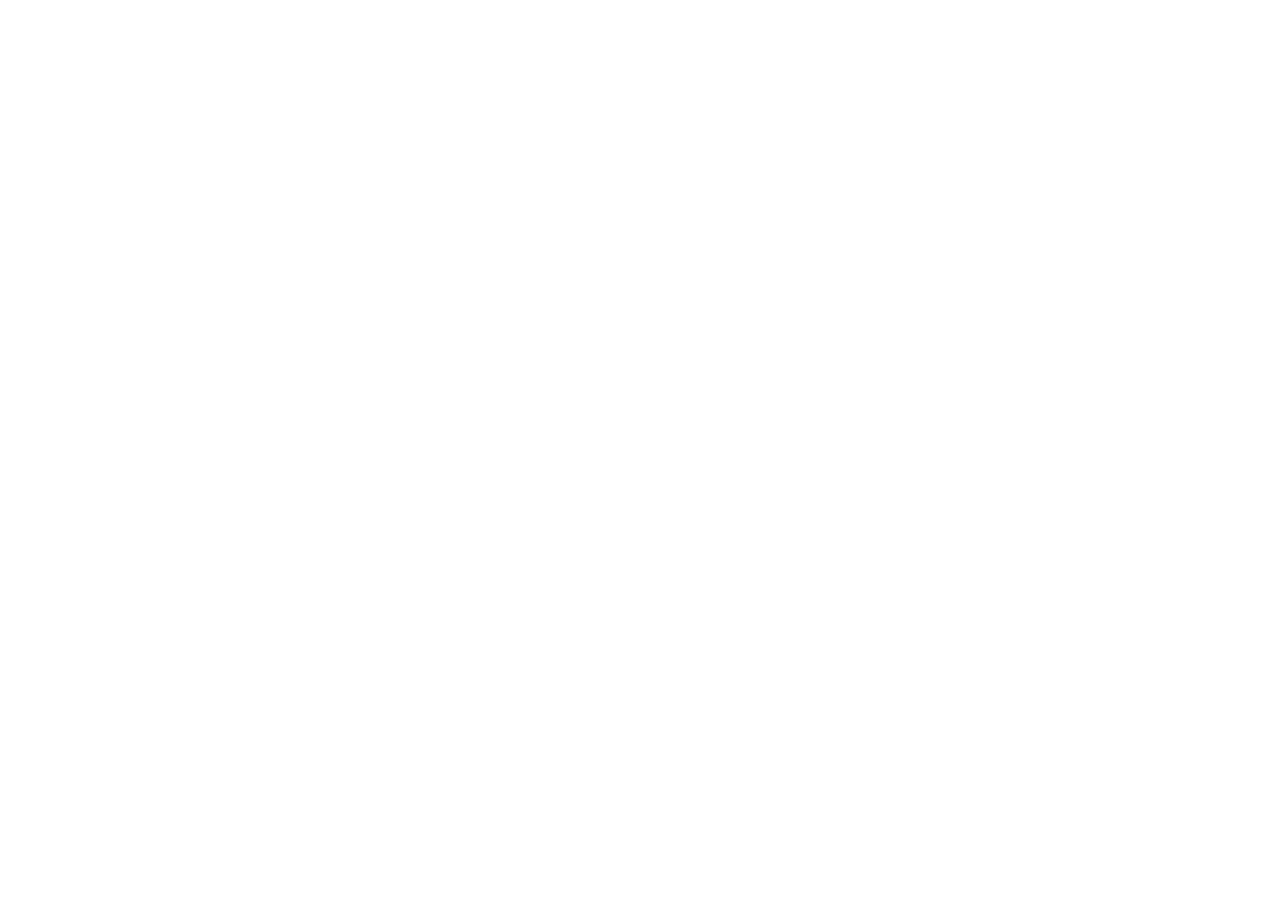
==== widget/index.html @ 1e509544 "时钟app" ====
<!DOCTYPE html>
<html>
<head>
	<title>clock</title>
</head>
<body>
	<p id="demo"></p>
<script>
var myVar=setInterval(function(){myTimer()},1000);
function myTimer(){
	var d=new Date();
	var t=d.toLocaleTimeString();
	document.getElementById("demo").innerHTML=t;
}
function myStopFunction(){
	clearInterval(myVar);
}
</script>

</body>
</html>
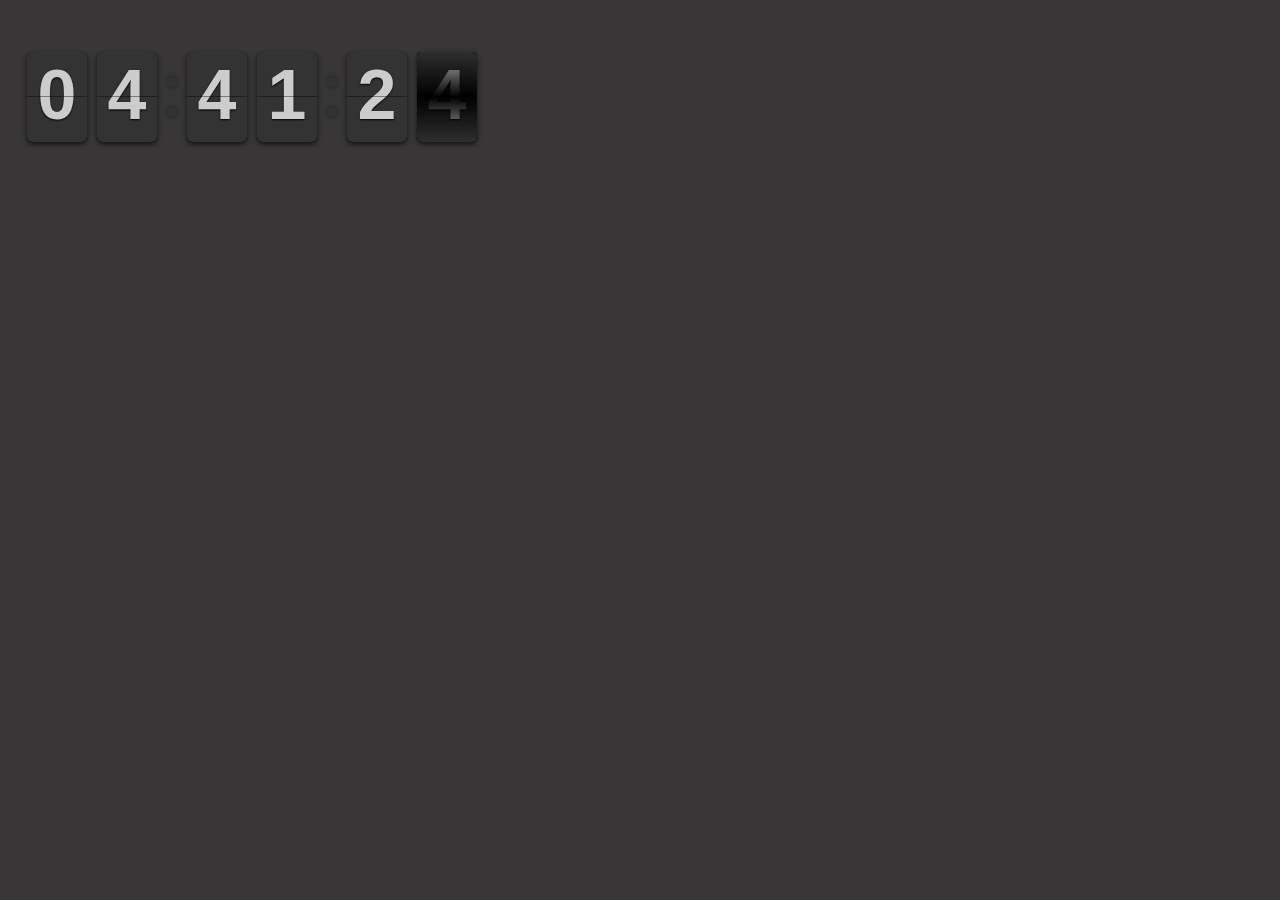
==== commit b6ff2d77: "first commit" ====
--- a/widget/index.html
+++ b/widget/index.html
@@ -1,21 +1,32 @@
-<!DOCTYPE html>
-<html>
+<!doctype html>
+<html lang="zh">
 <head>
-	<title>clock</title>
+	<meta charset="UTF-8">
+	<meta http-equiv="X-UA-Compatible" content="IE=edge,chrome=1"> 
+	<meta name="viewport" content="width=device-width, initial-scale=1.0">
+	<title>时钟</title>
+	<link rel="stylesheet" type="text/css" href="css/normalize.css" />
+	<link rel="stylesheet" type="text/css" href="css/default.css">
+	<link rel="stylesheet" href="compiled/flipclock.css">
+
+	<script src="jquery.min.js"></script>
+
+	<script src="compiled/flipclock.js"></script>
 </head>
 <body>
-	<p id="demo"></p>
-<script>
-var myVar=setInterval(function(){myTimer()},1000);
-function myTimer(){
-	var d=new Date();
-	var t=d.toLocaleTimeString();
-	document.getElementById("demo").innerHTML=t;
-}
-function myStopFunction(){
-	clearInterval(myVar);
-}
-</script>
-
+	<div class="htmleaf-content">
+		<div class="clock" style="margin:2em;"></div>
+	</div>
+	
+	
+	<script type="text/javascript">
+		var clock;
+			
+			$(document).ready(function() {
+				clock = $('.clock').FlipClock({
+					clockFace: 'TwentyFourHourClock'
+				});
+			});
+	</script>
 </body>
 </html>--- a/widget/css/default.css
+++ b/widget/css/default.css
@@ -0,0 +1,247 @@
+@font-face {
+	font-family: 'icomoon';
+	src:url('../fonts/icomoon.eot?rretjt');
+	src:url('../fonts/icomoon.eot?#iefixrretjt') format('embedded-opentype'),
+		url('../fonts/icomoon.woff?rretjt') format('woff'),
+		url('../fonts/icomoon.ttf?rretjt') format('truetype'),
+		url('../fonts/icomoon.svg?rretjt#icomoon') format('svg');
+	font-weight: normal;
+	font-style: normal;
+}
+
+[class^="icon-"], [class*=" icon-"] {
+	font-family: 'icomoon';
+	speak: none;
+	font-style: normal;
+	font-weight: normal;
+	font-variant: normal;
+	text-transform: none;
+	line-height: 1;
+
+	/* Better Font Rendering =========== */
+	-webkit-font-smoothing: antialiased;
+	-moz-osx-font-smoothing: grayscale;
+}
+
+body, html { font-size: 100%; 	padding: 0; margin: 0;}
+
+/* Reset */
+*,
+*:after,
+*:before {
+	-webkit-box-sizing: border-box;
+	-moz-box-sizing: border-box;
+	box-sizing: border-box;
+}
+
+/* Clearfix hack by Nicolas Gallagher: http://nicolasgallagher.com/micro-clearfix-hack/ */
+.clearfix:before,
+.clearfix:after {
+	content: " ";
+	display: table;
+}
+
+.clearfix:after {
+	clear: both;
+}
+
+body{
+	background: #383636;
+	color: #404d5b;
+	font-weight: 500;
+	font-size: 1.05em;
+	font-family: "Segoe UI", "Lucida Grande", Helvetica, Arial, "Microsoft YaHei", FreeSans, Arimo, "Droid Sans", "wenquanyi micro hei", "Hiragino Sans GB", "Hiragino Sans GB W3", "FontAwesome", sans-serif;
+}
+a{color: #2fa0ec;text-decoration: none;outline: none;}
+a:hover,a:focus{color:#74777b;}
+
+.htmleaf-container{
+	margin: 0 auto;
+	text-align: center;
+	overflow: hidden;
+}
+.htmleaf-content {
+	margin: 0 auto;
+	font-size: 150%;
+	padding: 1em 0;
+}
+
+.htmleaf-content h2 {
+	margin: 0 0 2em;
+	opacity: 0.1;
+}
+
+.htmleaf-content p {
+	margin: 1em 0;
+	padding: 5em 0 0 0;
+	font-size: 0.65em;
+}
+.bgcolor-1 { background: #f0efee; }
+.bgcolor-2 { background: #f9f9f9; }
+.bgcolor-3 { background: #e8e8e8; }/*light grey*/
+.bgcolor-4 { background: #2f3238; color: #fff; }/*Dark grey*/
+.bgcolor-5 { background: #df6659; color: #521e18; }/*pink1*/
+.bgcolor-6 { background: #2fa8ec; }/*sky blue*/
+.bgcolor-7 { background: #d0d6d6; }/*White tea*/
+.bgcolor-8 { background: #3d4444; color: #fff; }/*Dark grey2*/
+.bgcolor-9 { background: #ef3f52; color: #fff;}/*pink2*/
+.bgcolor-10{ background: #64448f; color: #fff;}/*Violet*/
+.bgcolor-11{ background: #3755ad; color: #fff;}/*dark blue*/
+.bgcolor-12{ background: #3498DB; color: #fff;}/*light blue*/
+/* Header */
+.htmleaf-header{
+	padding: 1em 190px 1em;
+	letter-spacing: -1px;
+	text-align: center;
+}
+.htmleaf-header h1 {
+	font-weight: 600;
+	font-size: 2em;
+	line-height: 1;
+	margin-bottom: 0;
+	font-family: "Segoe UI", "Lucida Grande", Helvetica, Arial, "Microsoft YaHei", FreeSans, Arimo, "Droid Sans", "wenquanyi micro hei", "Hiragino Sans GB", "Hiragino Sans GB W3", "FontAwesome", sans-serif;
+}
+.htmleaf-header h1 span {
+	font-family: "Segoe UI", "Lucida Grande", Helvetica, Arial, "Microsoft YaHei", FreeSans, Arimo, "Droid Sans", "wenquanyi micro hei", "Hiragino Sans GB", "Hiragino Sans GB W3", "FontAwesome", sans-serif;
+	display: block;
+	font-size: 60%;
+	font-weight: 400;
+	padding: 0.8em 0 0.5em 0;
+	color: #c3c8cd;
+}
+/*nav*/
+.htmleaf-demo a{color: #1d7db1;text-decoration: none;}
+.htmleaf-demo{width: 100%;padding-bottom: 1.2em;}
+.htmleaf-demo a{display: inline-block;margin: 0.5em;padding: 0.6em 1em;border: 3px solid #1d7db1;font-weight: 700;}
+.htmleaf-demo a:hover{opacity: 0.6;}
+.htmleaf-demo a.current{background:#1d7db1;color: #fff; }
+/* Top Navigation Style */
+.htmleaf-links {
+	position: relative;
+	display: inline-block;
+	white-space: nowrap;
+	font-size: 1.5em;
+	text-align: center;
+}
+
+.htmleaf-links::after {
+	position: absolute;
+	top: 0;
+	left: 50%;
+	margin-left: -1px;
+	width: 2px;
+	height: 100%;
+	background: #dbdbdb;
+	content: '';
+	-webkit-transform: rotate3d(0,0,1,22.5deg);
+	transform: rotate3d(0,0,1,22.5deg);
+}
+
+.htmleaf-icon {
+	display: inline-block;
+	margin: 0.5em;
+	padding: 0em 0;
+	width: 1.5em;
+	text-decoration: none;
+}
+
+.htmleaf-icon span {
+	display: none;
+}
+
+.htmleaf-icon:before {
+	margin: 0 5px;
+	text-transform: none;
+	font-weight: normal;
+	font-style: normal;
+	font-variant: normal;
+	font-family: 'icomoon';
+	line-height: 1;
+	speak: none;
+	-webkit-font-smoothing: antialiased;
+}
+/* footer */
+.htmleaf-footer{width: 100%;padding-top: 10px;}
+.htmleaf-small{font-size: 0.8em;}
+.center{text-align: center;}
+/****/
+.related {
+	color: #fff;
+	background: #333;
+	text-align: center;
+	font-size: 1.25em;
+	padding: 0.5em 0;
+	overflow: hidden;
+}
+
+.related > a {
+	vertical-align: top;
+	width: calc(100% - 20px);
+	max-width: 340px;
+	display: inline-block;
+	text-align: center;
+	margin: 20px 10px;
+	padding: 25px;
+	font-family: "Segoe UI", "Lucida Grande", Helvetica, Arial, "Microsoft YaHei", FreeSans, Arimo, "Droid Sans", "wenquanyi micro hei", "Hiragino Sans GB", "Hiragino Sans GB W3", "FontAwesome", sans-serif;
+}
+.related a {
+	display: inline-block;
+	text-align: left;
+	margin: 20px auto;
+	padding: 10px 20px;
+	opacity: 0.8;
+	-webkit-transition: opacity 0.3s;
+	transition: opacity 0.3s;
+	-webkit-backface-visibility: hidden;
+}
+
+.related a:hover,
+.related a:active {
+	opacity: 1;
+}
+
+.related a img {
+	max-width: 100%;
+	opacity: 0.8;
+	border-radius: 4px;
+}
+.related a:hover img,
+.related a:active img {
+	opacity: 1;
+}
+.related h3{font-family: "Microsoft YaHei", sans-serif;}
+.related a h3 {
+	font-weight: 300;
+	margin-top: 0.15em;
+	color: #fff;
+}
+/* icomoon */
+.icon-htmleaf-home-outline:before {
+	content: "\e5000";
+}
+
+.icon-htmleaf-arrow-forward-outline:before {
+	content: "\e5001";
+}
+
+@media screen and (max-width: 50em) {
+	.htmleaf-header {
+		padding: 3em 10% 4em;
+	}
+	.htmleaf-header h1 {
+        font-size:2em;
+    }
+}
+
+
+@media screen and (max-width: 40em) {
+	.htmleaf-header h1 {
+		font-size: 1.5em;
+	}
+}
+
+@media screen and (max-width: 30em) {
+    .htmleaf-header h1 {
+        font-size:1.2em;
+    }
+}--- a/widget/compiled/flipclock.css
+++ b/widget/compiled/flipclock.css
@@ -0,0 +1,430 @@
+/* Get the bourbon mixin from http://bourbon.io */
+/* Reset */
+.flip-clock-wrapper * {
+    -webkit-box-sizing: border-box;
+    -moz-box-sizing: border-box;
+    -ms-box-sizing: border-box;
+    -o-box-sizing: border-box;
+    box-sizing: border-box;
+    -webkit-backface-visibility: hidden;
+    -moz-backface-visibility: hidden;
+    -ms-backface-visibility: hidden;
+    -o-backface-visibility: hidden;
+    backface-visibility: hidden;
+}
+
+.flip-clock-wrapper a {
+  cursor: pointer;
+  text-decoration: none;
+  color: #ccc; }
+
+.flip-clock-wrapper a:hover {
+  color: #fff; }
+
+.flip-clock-wrapper ul {
+  list-style: none; }
+
+.flip-clock-wrapper.clearfix:before,
+.flip-clock-wrapper.clearfix:after {
+  content: " ";
+  display: table; }
+
+.flip-clock-wrapper.clearfix:after {
+  clear: both; }
+
+.flip-clock-wrapper.clearfix {
+  *zoom: 1; }
+
+/* Main */
+.flip-clock-wrapper {
+  font: normal 11px "Helvetica Neue", Helvetica, sans-serif;
+  -webkit-user-select: none; }
+
+.flip-clock-meridium {
+  background: none !important;
+  box-shadow: 0 0 0 !important;
+  font-size: 36px !important; }
+
+.flip-clock-meridium a { color: #313333; }
+
+.flip-clock-wrapper {
+  text-align: center;
+  position: relative;
+}
+
+.flip-clock-wrapper:before,
+.flip-clock-wrapper:after {
+    content: " "; /* 1 */
+    display: table; /* 2 */
+}
+.flip-clock-wrapper:after {
+    clear: both;
+}
+
+/* Skeleton */
+.flip-clock-wrapper ul {
+  position: relative;
+  float: left;
+  margin: 5px;
+  width: 60px;
+  height: 90px;
+  font-size: 80px;
+  font-weight: bold;
+  line-height: 87px;
+  border-radius: 6px;
+  background: #000;
+}
+
+.flip-clock-wrapper ul li {
+  z-index: 1;
+  position: absolute;
+  left: 0;
+  top: 0;
+  width: 100%;
+  height: 100%;
+  line-height: 87px;
+  text-decoration: none !important;
+}
+
+.flip-clock-wrapper ul li:first-child {
+  z-index: 2; }
+
+.flip-clock-wrapper ul li a {
+  display: block;
+  height: 100%;
+  -webkit-perspective: 200px;
+  -moz-perspective: 200px;
+  perspective: 200px;
+  margin: 0 !important;
+  overflow: visible !important;
+  cursor: default !important; }
+
+.flip-clock-wrapper ul li a div {
+  z-index: 1;
+  position: absolute;
+  left: 0;
+  width: 100%;
+  height: 50%;
+  font-size: 80px;
+  overflow: hidden; 
+  outline: 1px solid transparent; }
+
+.flip-clock-wrapper ul li a div .shadow {
+  position: absolute;
+  width: 100%;
+  height: 100%;
+  z-index: 2; }
+
+.flip-clock-wrapper ul li a div.up {
+  -webkit-transform-origin: 50% 100%;
+  -moz-transform-origin: 50% 100%;
+  -ms-transform-origin: 50% 100%;
+  -o-transform-origin: 50% 100%;
+  transform-origin: 50% 100%;
+  top: 0; }
+
+.flip-clock-wrapper ul li a div.up:after {
+  content: "";
+  position: absolute;
+  top: 44px;
+  left: 0;
+  z-index: 5;
+  width: 100%;
+  height: 3px;
+  background-color: #000;
+  background-color: rgba(0, 0, 0, 0.4); }
+
+.flip-clock-wrapper ul li a div.down {
+  -webkit-transform-origin: 50% 0;
+  -moz-transform-origin: 50% 0;
+  -ms-transform-origin: 50% 0;
+  -o-transform-origin: 50% 0;
+  transform-origin: 50% 0;
+  bottom: 0;
+  border-bottom-left-radius: 6px;
+  border-bottom-right-radius: 6px;
+}
+
+/* 字体颜色和背景颜色 */
+.flip-clock-wrapper ul li a div div.inn {
+  position: absolute;
+  left: 0;
+  z-index: 1;
+  width: 100%;
+  height: 200%;
+  color: #ccc;
+  text-shadow: 0 1px 2px #000;
+  text-align: center;
+  background-color: #333;
+  border-radius: 6px;
+  font-size: 70px; }
+
+.flip-clock-wrapper ul li a div.up div.inn {
+  top: 0; }
+
+.flip-clock-wrapper ul li a div.down div.inn {
+  bottom: 0; }
+
+/* PLAY */
+.flip-clock-wrapper ul.play li.flip-clock-before {
+  z-index: 3; }
+
+.flip-clock-wrapper .flip {   box-shadow: 0 2px 5px rgba(0, 0, 0, 0.7); }
+
+.flip-clock-wrapper ul.play li.flip-clock-active {
+  -webkit-animation: asd 0.5s 0.5s linear both;
+  -moz-animation: asd 0.5s 0.5s linear both;
+  animation: asd 0.5s 0.5s linear both;
+  z-index: 5; }
+
+.flip-clock-divider {
+  float: left;
+  display: inline-block;
+  position: relative;
+  width: 20px;
+  height: 100px; }
+
+.flip-clock-divider:first-child {
+  width: 0; }
+
+.flip-clock-dot {
+  display: block;
+  background: #323434;
+  width: 10px;
+  height: 10px;
+  position: absolute;
+  border-radius: 50%;
+  box-shadow: 0 0 5px rgba(0, 0, 0, 0.5);
+  left: 5px; }
+
+.flip-clock-divider .flip-clock-label {
+  position: absolute;
+  top: -1.5em;
+  right: -86px;
+  color: black;
+  text-shadow: none; }
+
+.flip-clock-divider.minutes .flip-clock-label {
+  right: -88px; }
+
+.flip-clock-divider.seconds .flip-clock-label {
+  right: -91px; }
+
+.flip-clock-dot.top {
+  top: 30px; }
+
+.flip-clock-dot.bottom {
+  bottom: 30px; }
+
+@-webkit-keyframes asd {
+  0% {
+    z-index: 2; }
+
+  20% {
+    z-index: 4; }
+
+  100% {
+    z-index: 4; } }
+
+@-moz-keyframes asd {
+  0% {
+    z-index: 2; }
+
+  20% {
+    z-index: 4; }
+
+  100% {
+    z-index: 4; } }
+
+@-o-keyframes asd {
+  0% {
+    z-index: 2; }
+
+  20% {
+    z-index: 4; }
+
+  100% {
+    z-index: 4; } }
+
+@keyframes asd {
+  0% {
+    z-index: 2; }
+
+  20% {
+    z-index: 4; }
+
+  100% {
+    z-index: 4; } }
+
+.flip-clock-wrapper ul.play li.flip-clock-active .down {
+  z-index: 2;
+  -webkit-animation: turn 0.5s 0.5s linear both;
+  -moz-animation: turn 0.5s 0.5s linear both;
+  animation: turn 0.5s 0.5s linear both; }
+
+@-webkit-keyframes turn {
+  0% {
+    -webkit-transform: rotateX(90deg); }
+
+  100% {
+    -webkit-transform: rotateX(0deg); } }
+
+@-moz-keyframes turn {
+  0% {
+    -moz-transform: rotateX(90deg); }
+
+  100% {
+    -moz-transform: rotateX(0deg); } }
+
+@-o-keyframes turn {
+  0% {
+    -o-transform: rotateX(90deg); }
+
+  100% {
+    -o-transform: rotateX(0deg); } }
+
+@keyframes turn {
+  0% {
+    transform: rotateX(90deg); }
+
+  100% {
+    transform: rotateX(0deg); } }
+
+.flip-clock-wrapper ul.play li.flip-clock-before .up {
+  z-index: 2;
+  -webkit-animation: turn2 0.5s linear both;
+  -moz-animation: turn2 0.5s linear both;
+  animation: turn2 0.5s linear both; }
+
+@-webkit-keyframes turn2 {
+  0% {
+    -webkit-transform: rotateX(0deg); }
+
+  100% {
+    -webkit-transform: rotateX(-90deg); } }
+
+@-moz-keyframes turn2 {
+  0% {
+    -moz-transform: rotateX(0deg); }
+
+  100% {
+    -moz-transform: rotateX(-90deg); } }
+
+@-o-keyframes turn2 {
+  0% {
+    -o-transform: rotateX(0deg); }
+
+  100% {
+    -o-transform: rotateX(-90deg); } }
+
+@keyframes turn2 {
+  0% {
+    transform: rotateX(0deg); }
+
+  100% {
+    transform: rotateX(-90deg); } }
+
+.flip-clock-wrapper ul li.flip-clock-active {
+  z-index: 3; }
+
+/* SHADOW */
+.flip-clock-wrapper ul.play li.flip-clock-before .up .shadow {
+  background: -moz-linear-gradient(top, rgba(0, 0, 0, 0.1) 0%, black 100%);
+  background: -webkit-gradient(linear, left top, left bottom, color-stop(0%, rgba(0, 0, 0, 0.1)), color-stop(100%, black));
+  background: linear, top, rgba(0, 0, 0, 0.1) 0%, black 100%;
+  background: -o-linear-gradient(top, rgba(0, 0, 0, 0.1) 0%, black 100%);
+  background: -ms-linear-gradient(top, rgba(0, 0, 0, 0.1) 0%, black 100%);
+  background: linear, to bottom, rgba(0, 0, 0, 0.1) 0%, black 100%;
+  -webkit-animation: show 0.5s linear both;
+  -moz-animation: show 0.5s linear both;
+  animation: show 0.5s linear both; }
+
+.flip-clock-wrapper ul.play li.flip-clock-active .up .shadow {
+  background: -moz-linear-gradient(top, rgba(0, 0, 0, 0.1) 0%, black 100%);
+  background: -webkit-gradient(linear, left top, left bottom, color-stop(0%, rgba(0, 0, 0, 0.1)), color-stop(100%, black));
+  background: linear, top, rgba(0, 0, 0, 0.1) 0%, black 100%;
+  background: -o-linear-gradient(top, rgba(0, 0, 0, 0.1) 0%, black 100%);
+  background: -ms-linear-gradient(top, rgba(0, 0, 0, 0.1) 0%, black 100%);
+  background: linear, to bottom, rgba(0, 0, 0, 0.1) 0%, black 100%;
+  -webkit-animation: hide 0.5s 0.3s linear both;
+  -moz-animation: hide 0.5s 0.3s linear both;
+  animation: hide 0.5s 0.3s linear both; }
+
+/*DOWN*/
+.flip-clock-wrapper ul.play li.flip-clock-before .down .shadow {
+  background: -moz-linear-gradient(top, black 0%, rgba(0, 0, 0, 0.1) 100%);
+  background: -webkit-gradient(linear, left top, left bottom, color-stop(0%, black), color-stop(100%, rgba(0, 0, 0, 0.1)));
+  background: linear, top, black 0%, rgba(0, 0, 0, 0.1) 100%;
+  background: -o-linear-gradient(top, black 0%, rgba(0, 0, 0, 0.1) 100%);
+  background: -ms-linear-gradient(top, black 0%, rgba(0, 0, 0, 0.1) 100%);
+  background: linear, to bottom, black 0%, rgba(0, 0, 0, 0.1) 100%;
+  -webkit-animation: show 0.5s linear both;
+  -moz-animation: show 0.5s linear both;
+  animation: show 0.5s linear both; }
+
+.flip-clock-wrapper ul.play li.flip-clock-active .down .shadow {
+  background: -moz-linear-gradient(top, black 0%, rgba(0, 0, 0, 0.1) 100%);
+  background: -webkit-gradient(linear, left top, left bottom, color-stop(0%, black), color-stop(100%, rgba(0, 0, 0, 0.1)));
+  background: linear, top, black 0%, rgba(0, 0, 0, 0.1) 100%;
+  background: -o-linear-gradient(top, black 0%, rgba(0, 0, 0, 0.1) 100%);
+  background: -ms-linear-gradient(top, black 0%, rgba(0, 0, 0, 0.1) 100%);
+  background: linear, to bottom, black 0%, rgba(0, 0, 0, 0.1) 100%;
+  -webkit-animation: hide 0.5s 0.3s linear both;
+  -moz-animation: hide 0.5s 0.3s linear both;
+  animation: hide 0.5s 0.2s linear both; }
+
+@-webkit-keyframes show {
+  0% {
+    opacity: 0; }
+
+  100% {
+    opacity: 1; } }
+
+@-moz-keyframes show {
+  0% {
+    opacity: 0; }
+
+  100% {
+    opacity: 1; } }
+
+@-o-keyframes show {
+  0% {
+    opacity: 0; }
+
+  100% {
+    opacity: 1; } }
+
+@keyframes show {
+  0% {
+    opacity: 0; }
+
+  100% {
+    opacity: 1; } }
+
+@-webkit-keyframes hide {
+  0% {
+    opacity: 1; }
+
+  100% {
+    opacity: 0; } }
+
+@-moz-keyframes hide {
+  0% {
+    opacity: 1; }
+
+  100% {
+    opacity: 0; } }
+
+@-o-keyframes hide {
+  0% {
+    opacity: 1; }
+
+  100% {
+    opacity: 0; } }
+
+@keyframes hide {
+  0% {
+    opacity: 1; }
+
+  100% {
+    opacity: 0; } }
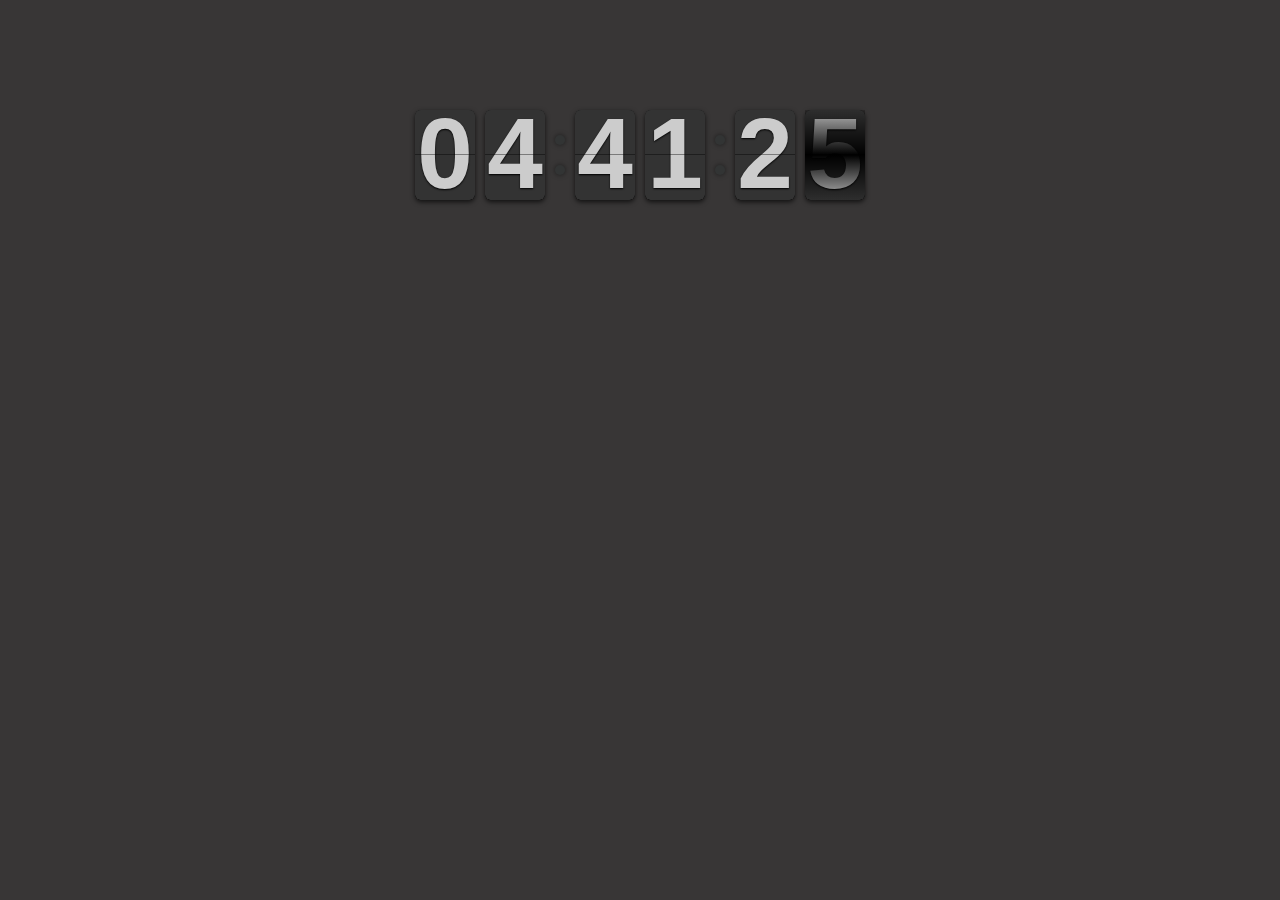
==== commit c2927694: "我改了啥" ====
--- a/widget/index.html
+++ b/widget/index.html
@@ -15,18 +15,17 @@
 </head>
 <body>
 	<div class="htmleaf-content">
-		<div class="clock" style="margin:2em;"></div>
+		<div class="clock" style="margin:auto;"></div>
 	</div>
-	
 	
 	<script type="text/javascript">
 		var clock;
-			
 			$(document).ready(function() {
 				clock = $('.clock').FlipClock({
 					clockFace: 'TwentyFourHourClock'
 				});
 			});
 	</script>
+
 </body>
 </html>--- a/widget/css/default.css
+++ b/widget/css/default.css
@@ -61,7 +61,7 @@
 	overflow: hidden;
 }
 .htmleaf-content {
-	margin: 0 auto;
+	margin: 80px  auto;
 	font-size: 150%;
 	padding: 1em 0;
 }
@@ -244,4 +244,4 @@
     .htmleaf-header h1 {
         font-size:1.2em;
     }
-}+}
--- a/widget/compiled/flipclock.css
+++ b/widget/compiled/flipclock.css
@@ -48,6 +48,7 @@
 .flip-clock-meridium a { color: #313333; }
 
 .flip-clock-wrapper {
+ width: 460px;
   text-align: center;
   position: relative;
 }
@@ -157,7 +158,7 @@
   text-align: center;
   background-color: #333;
   border-radius: 6px;
-  font-size: 70px; }
+  font-size: 100px; }
 
 .flip-clock-wrapper ul li a div.up div.inn {
   top: 0; }
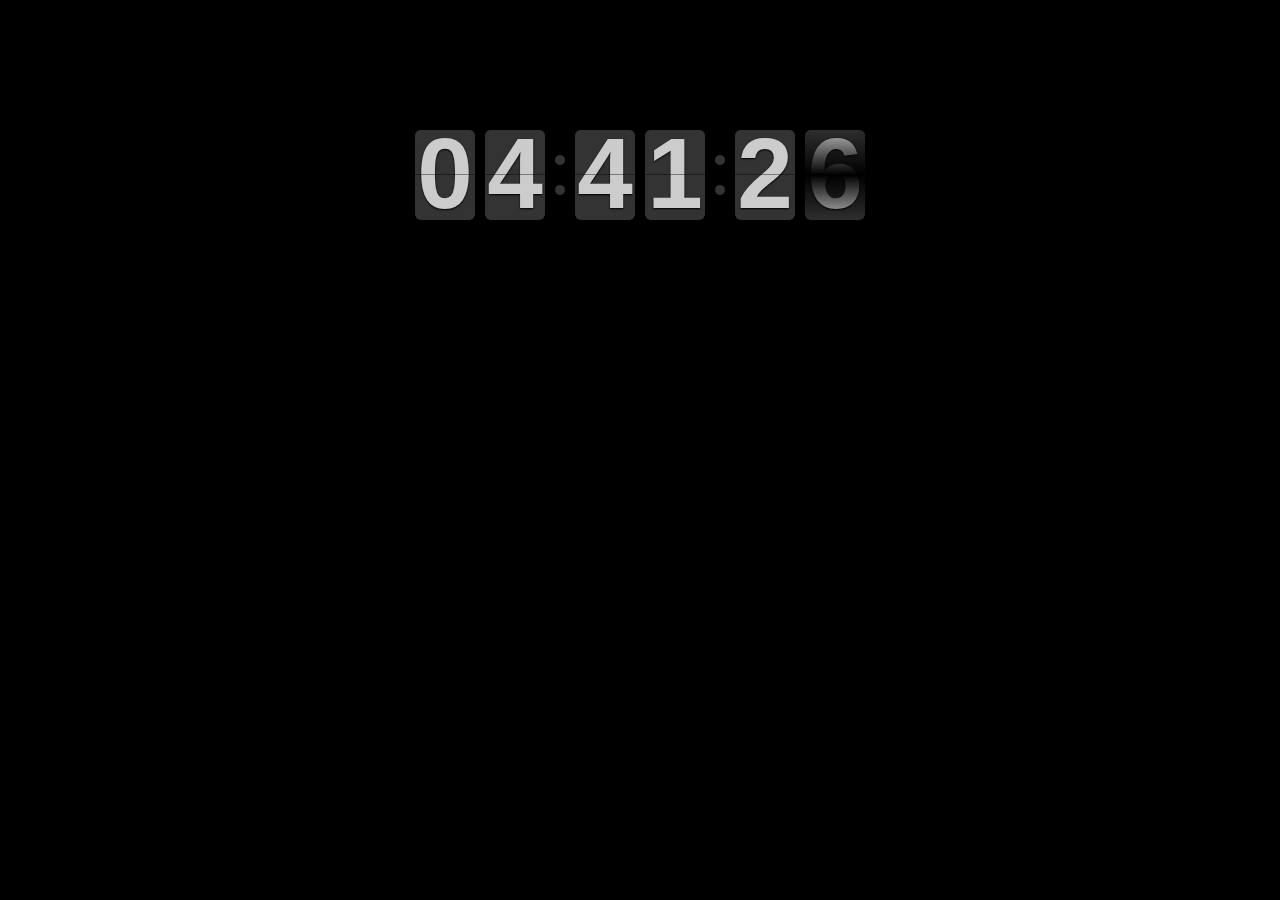
==== commit 43ea04ba: "额" ====
--- a/widget/index.html
+++ b/widget/index.html
@@ -18,14 +18,16 @@
 		<div class="clock" style="margin:auto;"></div>
 	</div>
 	
+	
 	<script type="text/javascript">
 		var clock;
+			
 			$(document).ready(function() {
 				clock = $('.clock').FlipClock({
 					clockFace: 'TwentyFourHourClock'
 				});
 			});
 	</script>
+</body>
 
-</body>
 </html>--- a/widget/css/default.css
+++ b/widget/css/default.css
@@ -46,7 +46,7 @@
 }
 
 body{
-	background: #383636;
+	background: #000;
 	color: #404d5b;
 	font-weight: 500;
 	font-size: 1.05em;
@@ -61,7 +61,7 @@
 	overflow: hidden;
 }
 .htmleaf-content {
-	margin: 80px  auto;
+	margin: 100px  auto;
 	font-size: 150%;
 	padding: 1em 0;
 }
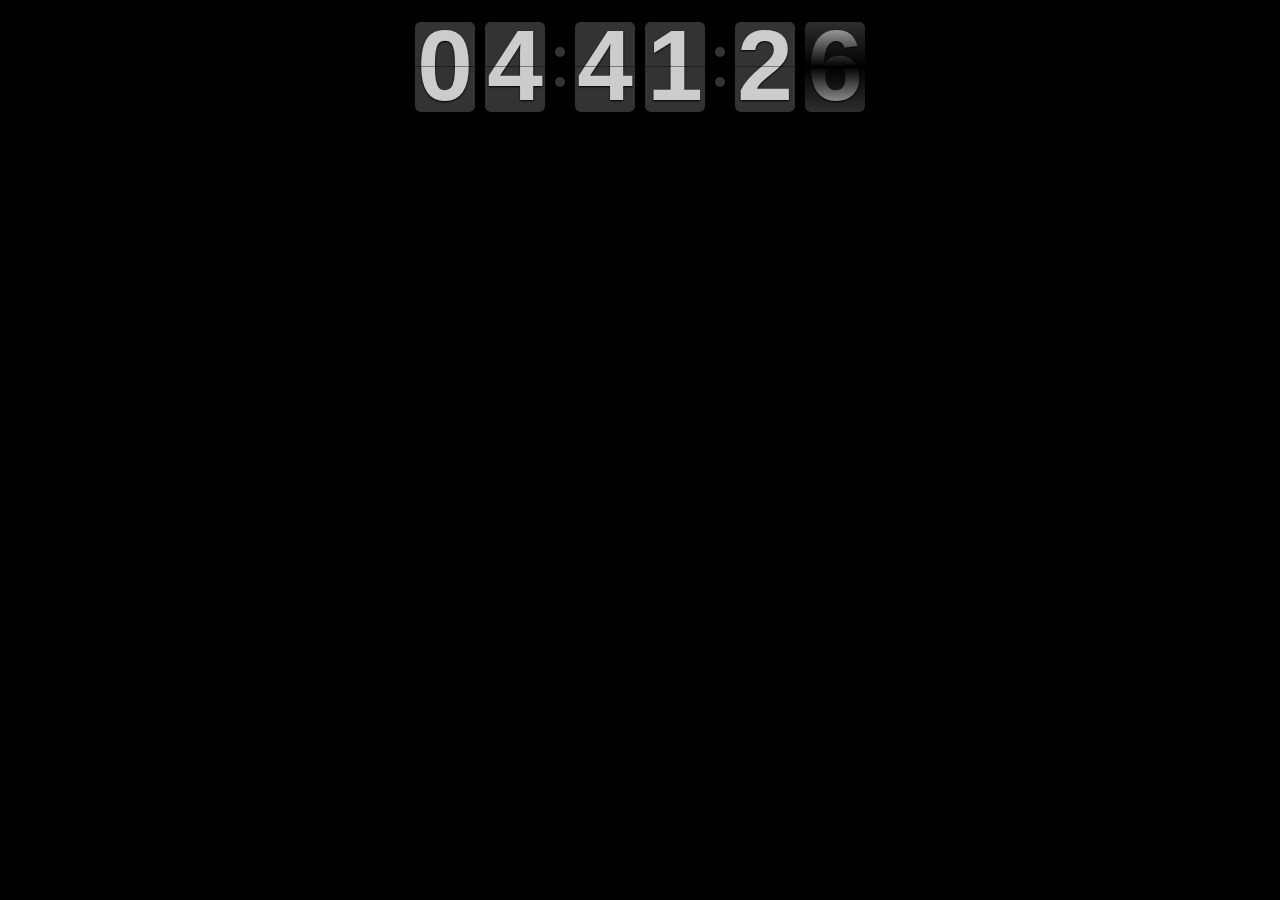
==== commit e9075662: "Merge branch 'master' of https://github.com/weiaijie/clock" ====
--- a/widget/index.html
+++ b/widget/index.html
@@ -18,16 +18,15 @@
 		<div class="clock" style="margin:auto;"></div>
 	</div>
 	
-	
 	<script type="text/javascript">
 		var clock;
-			
 			$(document).ready(function() {
 				clock = $('.clock').FlipClock({
 					clockFace: 'TwentyFourHourClock'
 				});
 			});
 	</script>
+
 </body>
 
 </html>--- a/widget/css/default.css
+++ b/widget/css/default.css
@@ -61,7 +61,11 @@
 	overflow: hidden;
 }
 .htmleaf-content {
+<<<<<<< HEAD
 	margin: 100px  auto;
+=======
+	margin: 80px  auto;
+>>>>>>> c29276941efdb30c582adafffafb3f91bb734a5e
 	font-size: 150%;
 	padding: 1em 0;
 }
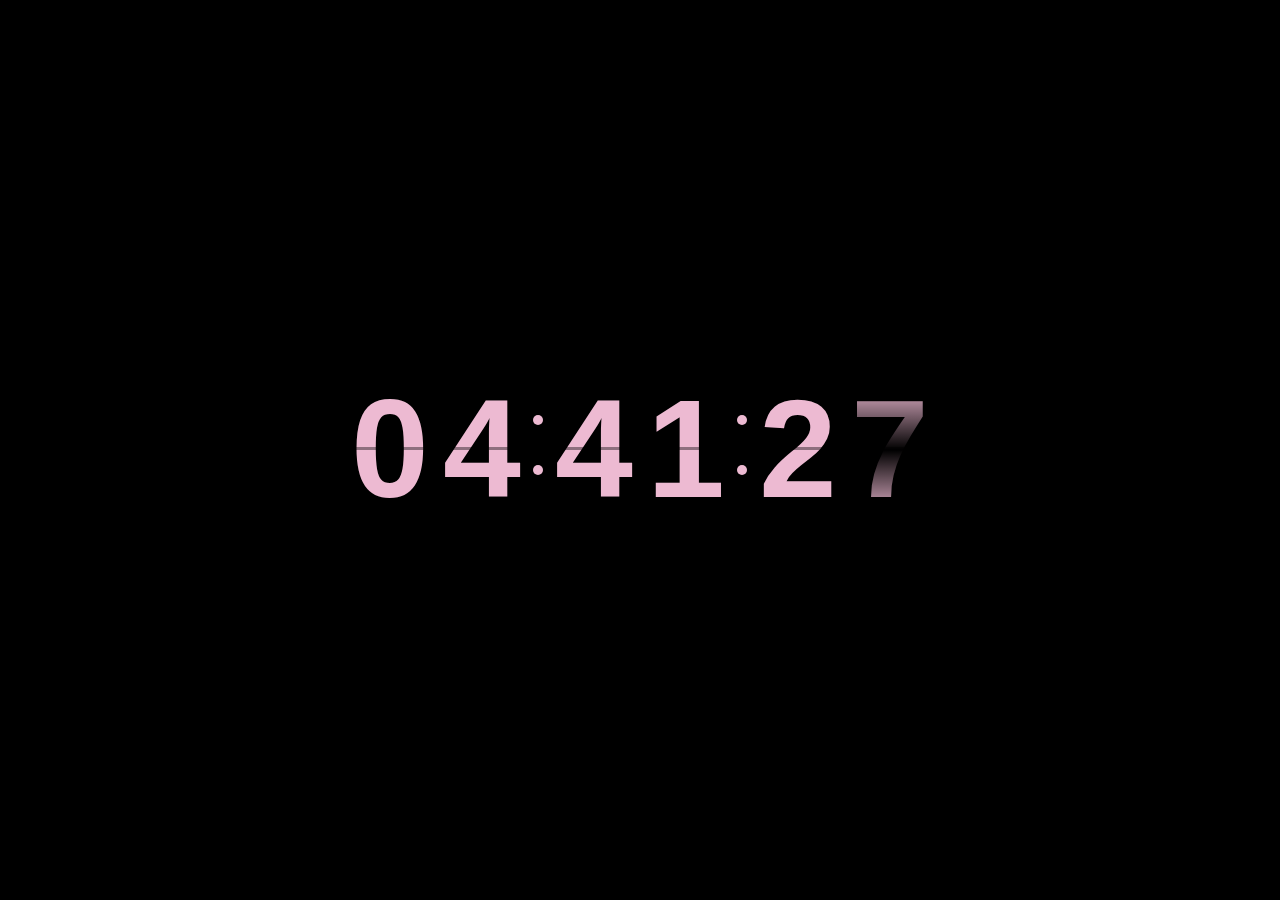
==== commit 819f3861: "Update index.html" ====
--- a/widget/index.html
+++ b/widget/index.html
@@ -3,21 +3,38 @@
 <head>
 	<meta charset="UTF-8">
 	<meta http-equiv="X-UA-Compatible" content="IE=edge,chrome=1"> 
-	<meta name="viewport" content="width=device-width, initial-scale=1.0">
+	<!-- <meta name="viewport" content="width=device-width, initial-scale=1.0"> -->
 	<title>时钟</title>
 	<link rel="stylesheet" type="text/css" href="css/normalize.css" />
 	<link rel="stylesheet" type="text/css" href="css/default.css">
 	<link rel="stylesheet" href="compiled/flipclock.css">
-
 	<script src="jquery.min.js"></script>
-
 	<script src="compiled/flipclock.js"></script>
+	<style>
+		body{
+			position:fixed;
+			width:100%;
+			height:100%;
+			display: flex;
+			align-content:center;
+			justify-content:center;
+		}
+		.htmleaf-content{
+			display: flex;
+			margin:0;
+			/* position:fixed;
+			width:100%;
+			height:100%;
+			margin:0;
+			padding:0; */
+		}
+		
+	</style>
 </head>
 <body>
 	<div class="htmleaf-content">
 		<div class="clock" style="margin:auto;"></div>
 	</div>
-	
 	<script type="text/javascript">
 		var clock;
 			$(document).ready(function() {
--- a/widget/css/default.css
+++ b/widget/css/default.css
@@ -61,11 +61,7 @@
 	overflow: hidden;
 }
 .htmleaf-content {
-<<<<<<< HEAD
-	margin: 100px  auto;
-=======
-	margin: 80px  auto;
->>>>>>> c29276941efdb30c582adafffafb3f91bb734a5e
+	margin: 94px  auto;
 	font-size: 150%;
 	padding: 1em 0;
 }
--- a/widget/compiled/flipclock.css
+++ b/widget/compiled/flipclock.css
@@ -48,7 +48,7 @@
 .flip-clock-meridium a { color: #313333; }
 
 .flip-clock-wrapper {
- width: 460px;
+
   text-align: center;
   position: relative;
 }
@@ -67,8 +67,8 @@
   position: relative;
   float: left;
   margin: 5px;
-  width: 60px;
-  height: 90px;
+  width: 82px;
+  height: 120px;
   font-size: 80px;
   font-weight: bold;
   line-height: 87px;
@@ -83,7 +83,7 @@
   top: 0;
   width: 100%;
   height: 100%;
-  line-height: 87px;
+  line-height: 118px;
   text-decoration: none !important;
 }
 
@@ -127,7 +127,7 @@
 .flip-clock-wrapper ul li a div.up:after {
   content: "";
   position: absolute;
-  top: 44px;
+  top: 57px;
   left: 0;
   z-index: 5;
   width: 100%;
@@ -153,12 +153,12 @@
   z-index: 1;
   width: 100%;
   height: 200%;
-  color: #ccc;
+  color: #edbad2;
   text-shadow: 0 1px 2px #000;
   text-align: center;
-  background-color: #333;
+  background-color: #000;
   border-radius: 6px;
-  font-size: 100px; }
+  font-size: 140px; }
 
 .flip-clock-wrapper ul li a div.up div.inn {
   top: 0; }
@@ -183,14 +183,14 @@
   display: inline-block;
   position: relative;
   width: 20px;
-  height: 100px; }
+  height: 120px; }
 
 .flip-clock-divider:first-child {
   width: 0; }
 
 .flip-clock-dot {
   display: block;
-  background: #323434;
+  background: #edbad2;
   width: 10px;
   height: 10px;
   position: absolute;
